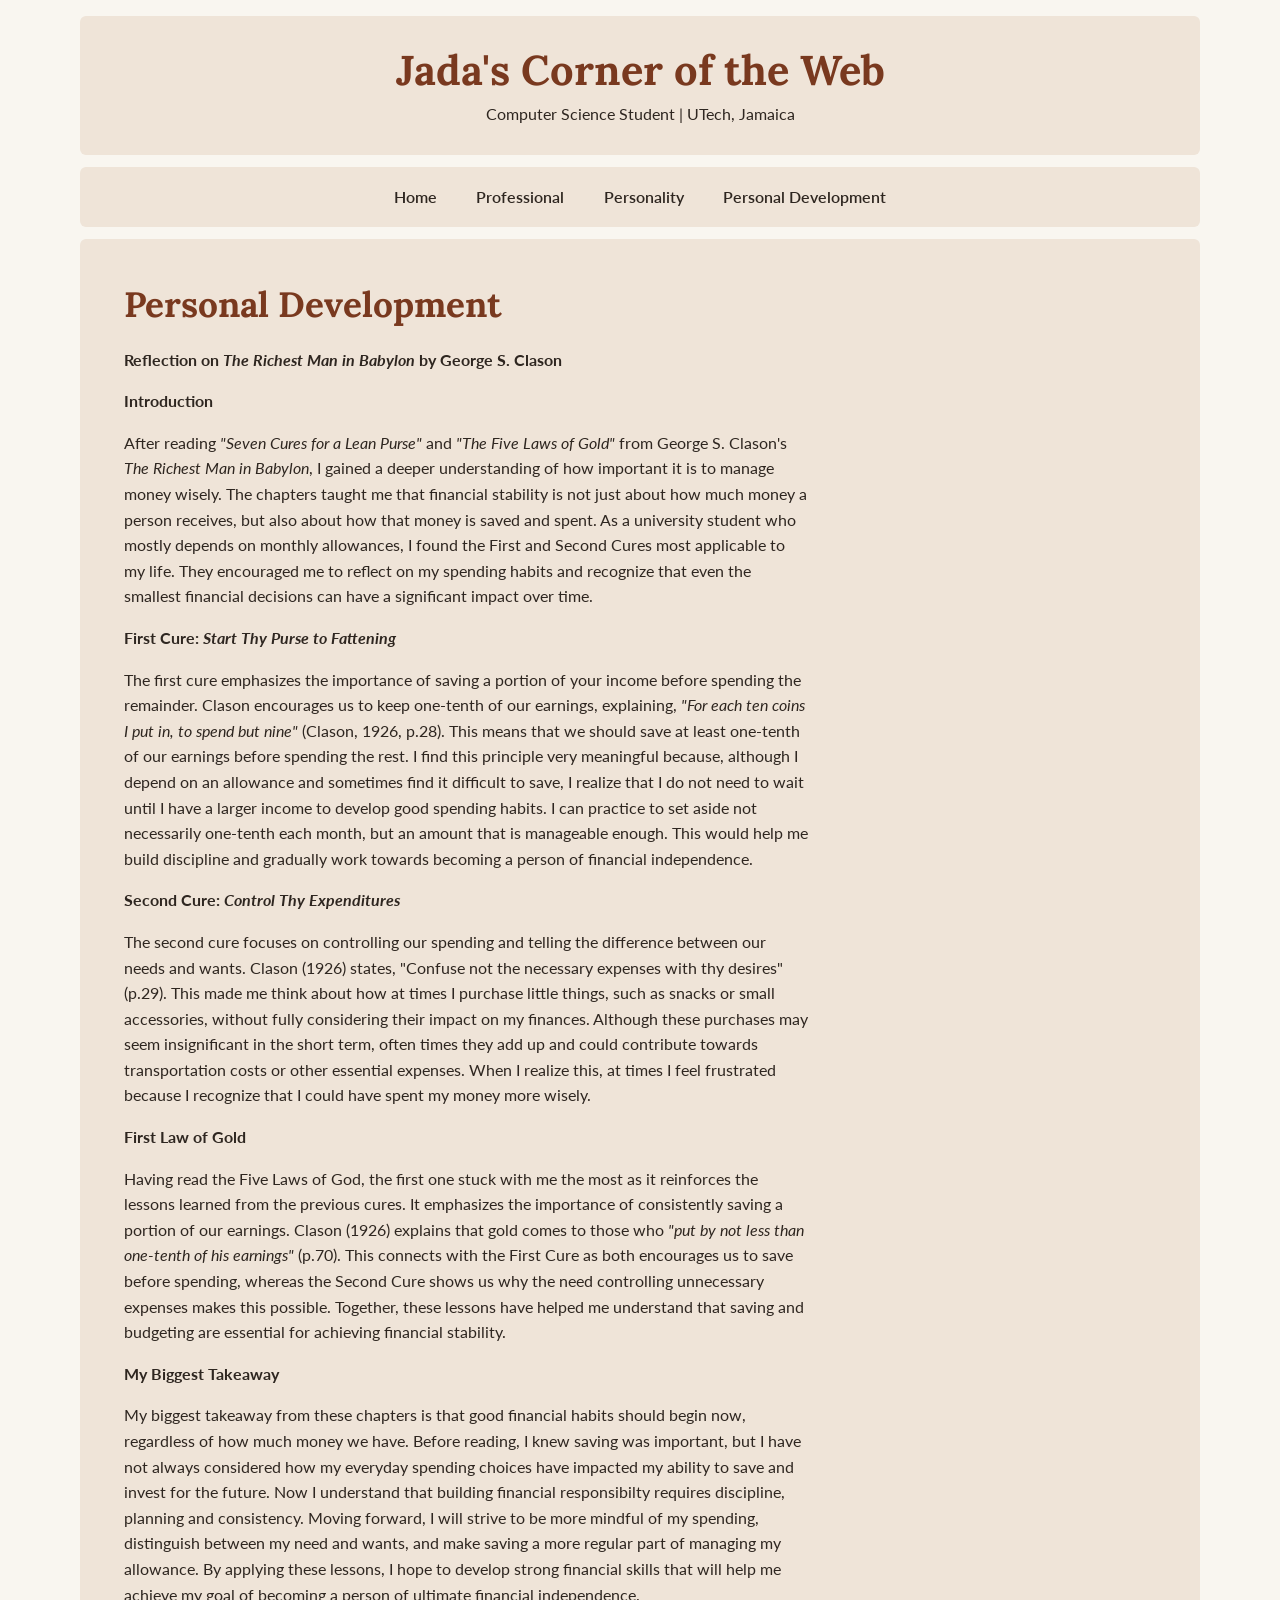
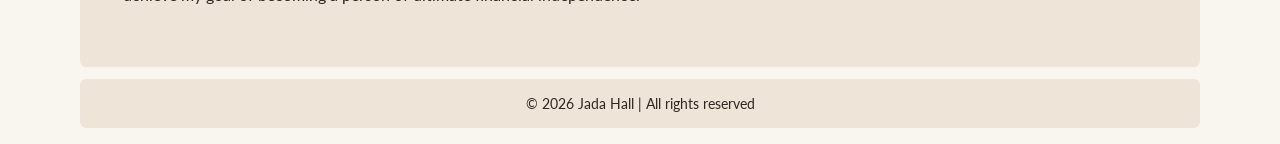
==== Codes/personal-development.html @ dfb67c2e "Add files via upload" ====
<!DOCTYPE html>
<html lang="en">
    <head>
        <meta charset="UTF-8">
        <meta name="viewport" content="width=device-width, initial-scale=1.0">
        <title>Personal-Development | Jada's Corner of the Web</title>
        <link rel="stylesheet" href="../style.css">
    </head>
    <body>
        <header id="home">
            <h1>Jada's Corner of the Web</h1>
            <p>Computer Science Student | UTech, Jamaica</p>
        </header>
        <nav>
            <ul>
                <li><a href="index.html">Home</a></li>
                <li><a href="professional.html">Professional</a></li>
                <li><a href="personality.html">Personality</a></li>
                <li><a href="personal-development.html">Personal Development</a></li>
            </ul>
        </nav>    
        <main> 
            <h2>Personal Development</h2>
            <p><strong>Reflection on <em>The Richest Man in Babylon</em> by George S. Clason</strong></p>
            <p><strong>Introduction</strong></p>
            <p>After reading <em>"Seven Cures for a Lean Purse"</em> and <em>"The Five Laws of Gold"</em> from George S. Clason's <em>The Richest Man in Babylon</em>, I gained a deeper understanding of how important it is to manage money wisely. The chapters taught me that financial stability is not just about how much money a person receives, but also about how that money is saved and spent. As a university student who mostly depends on monthly allowances, I found the First and Second Cures most applicable to my life. They encouraged me to reflect on my spending habits and recognize that even the smallest financial decisions can have a significant impact over time.</p>

            <p><strong>First Cure: <em>Start Thy Purse to Fattening</em></strong></p>
            <p>The first cure emphasizes the importance of saving a portion of your income before spending the remainder. Clason encourages us to keep one-tenth of our earnings, explaining, <em>"For each ten coins I put in, to spend but nine"</em> (Clason, 1926, p.28). This means that we should save at least one-tenth of our earnings before spending the rest. I find this principle very meaningful because, although I depend on an allowance and sometimes find it difficult to save, I realize that I do not need to wait until I have a larger income to develop good spending habits. I can practice to set aside not necessarily one-tenth each month, but an amount that is manageable enough. This would help me build discipline and gradually work towards becoming a person of financial independence.</p>

            <p><strong>Second Cure: <em>Control Thy Expenditures</em></strong></p>
            <p>The second cure focuses on controlling our spending and telling the difference between our needs and wants. Clason (1926) states, "Confuse not the necessary expenses with thy desires" (p.29). This made me think about how at times I purchase little things, such as snacks or small accessories, without fully considering their impact on my finances. Although these purchases may seem insignificant in the short term, often times they add up and could contribute towards transportation costs or other essential expenses. When I realize this, at times I feel frustrated because I recognize that I could have spent my money more wisely. </p>

            <p><strong>First Law of Gold</strong></p>
            <p>Having read the Five Laws of God, the first one stuck with me the most as it reinforces the lessons learned from the previous cures. It emphasizes the importance of consistently saving a portion of our earnings. Clason (1926) explains that gold comes to those who <em>"put by not less than one-tenth of his earnings"</em> (p.70). This connects with the First Cure as both encourages us to save before spending, whereas the Second Cure shows us why the need controlling unnecessary expenses makes this possible. Together, these lessons have helped me understand that saving and budgeting are essential for achieving financial stability.</p>

            <p><strong>My Biggest Takeaway</strong></p>
            <p>My biggest takeaway from these chapters is that good financial habits should begin now, regardless of how much money we have. Before reading, I knew saving was important, but I have not always considered how my everyday spending choices have impacted my ability to save and invest for the future. Now I understand that building financial responsibilty requires discipline, planning and consistency. Moving forward, I will strive to be more mindful of my spending, distinguish between my need and wants, and make saving a more regular part of managing my allowance. By applying these lessons, I hope to develop strong financial skills that will help me achieve my goal of becoming a person of ultimate financial independence.</p>


        </main>
        <footer>
                <p>&copy; 2026 Jada Hall | All rights reserved</p>
        </footer>
</body>
</html>
---- style.css ----
@import url("https://fonts.googleapis.com/css2?family=Lato:wght@400;700&family=Lora:wght@400;700&family=Material+Icons&display=swap");

:root 
{
    --page-bg: #F9F6F0;
    --surface: #EFE4D8;
    --text: #2E2620;
    --accent: #A04E2F;
    --accent-dark: #79391F;
}

* {
    box-sizing: border-box;
}

html 
{
    min-width: 600px;
    font-size: 16px;
}

body 
{
    min-height: 100vh;
    margin: 0;
    padding: 1rem 0;
    display: flex;
    flex-direction: column;
    gap: 0.75rem;
    background-color: var(--page-bg);
    color: var(--text);
    font-family: "Lato", Arial, sans-serif;
    font-size: 1rem;
    font-weight: 400;
    line-height: 1.6;
}

header,nav,main,footer 
{
    width: calc(100% - 2rem);
    max-width: 1120px;
    margin-right: auto;
    margin-left: auto;
}

header 
{
    padding: 1.75rem 1.5rem;
    border-radius: 6px;
    background-color: var(--surface);
    text-align: center;
}

header h1,h2,h3 
{
    font-family: "Lora", Georgia, serif;
    font-weight: 700;
    line-height: 1.25;
}

header h1 
{
    margin: 0;
    color: var(--accent-dark);
    font-size: clamp(1.8rem, 4vw, 2.6rem);
}

header p 
{
    margin: 0.4rem 0 0;
    font-size: 0.98rem;
}

nav 
{
    padding: 0.35rem 1rem;
    border-radius: 6px;
    background-color: var(--surface);
}

nav ul 
{
    display: flex;
    justify-content: center;
    align-items: center;
    flex-wrap: wrap;
    gap: 0.35rem 1.15rem;
    margin: 0;
    padding: 0.25rem 0;
    list-style: none;
}

nav a 
{
    display: inline-block;
    padding: 0.45rem 0.65rem;
    border-radius: 4px;
    color: var(--text);
    font-weight: 600;
    text-decoration: none;
    transition: color 150ms ease, background-color 150ms ease;
}

nav a:hover, nav a:focus-visible 
{
    background-color: var(--accent);
    color: #FFFFFF;
}

main 
{
    flex: 1;
    min-height: 55vh;
    padding: clamp(1.25rem, 4vw, 2.75rem);
    border-radius: 6px;
    background-color: var(--surface);
}

main h2 
{
    margin: 0 0 1.25rem;
    color: var(--accent-dark);
    font-size: clamp(1.7rem, 3vw, 2.2rem);
}

main h3 
{
    margin: 1.6rem 0 0.65rem;
    color: var(--accent);
    font-size: 1.35rem;
}

main h4 
{
    margin: 1.25rem 0 0.4rem;
    color: var(--accent-dark);
}

main p 
{
    max-width: 76ch;
    margin: 0 0 1rem;
}

main ul 
{
    padding-left: 1.4rem;
}

main li 
{
    margin-bottom: 0.35rem;
}

main a 
{
    color: var(--accent-dark);
    text-decoration-thickness: 1px;
    text-underline-offset: 3px;
}

main a:hover, main a:focus-visible 
{
    color: var(--accent);
}

main section + section 
{
    margin-top: 1.75rem;
    padding-top: 0.25rem;
    border-top: 1px solid rgba(46, 38, 32, 0.18);
}

.profile-photo 
{
    display: block;
    width: min(300px, 100%);
    height: auto;
    margin: 1.75rem auto 0;
    border: 5px solid var(--page-bg);
    border-radius: 6px;
    object-fit: contain;
    box-shadow: 0 5px 16px rgba(46, 38, 32, 0.16);
}

main li a[href^="mailto:"]::before, main li a[target="_blank"]::after 
{
    display: inline-block;
    font-family: "Material Icons";
    font-size: 24px;
    font-weight: 400;
    line-height: 1;
    vertical-align: middle;
}

main li a[href^="mailto:"]::before 
{
    margin-right: 0.3rem;
    content: "mail";
}

main li a[target="_blank"]::after 
{
    margin-left: 0.3rem;
    content: "open_in_new";
}

footer 
{
    padding: 0.8rem 1rem;
    border-radius: 6px;
    background-color: var(--surface);
    text-align: center;
}

footer p 
{
    margin: 0;
    font-size: 0.9rem;
}

@media (max-width: 949px) 
{
    body 
    {
        padding-top: 0.5rem;
        gap: 0.5rem;
    }

    header 
    {
        padding: 1.25rem 1rem;
    }

    nav ul 
    {
        flex-direction: column;
        gap: 0.1rem;
    }

    nav li, nav a 
    {
        width: 100%;
        text-align: center;
    }

    main 
    {
        min-height: 52vh;
        padding: 1.25rem 1rem;
    }
}

@media (min-width: 950px) 
{
    header,
    nav,
    main,
    footer 
    {
        width: calc(100% - 3rem);
    }
}
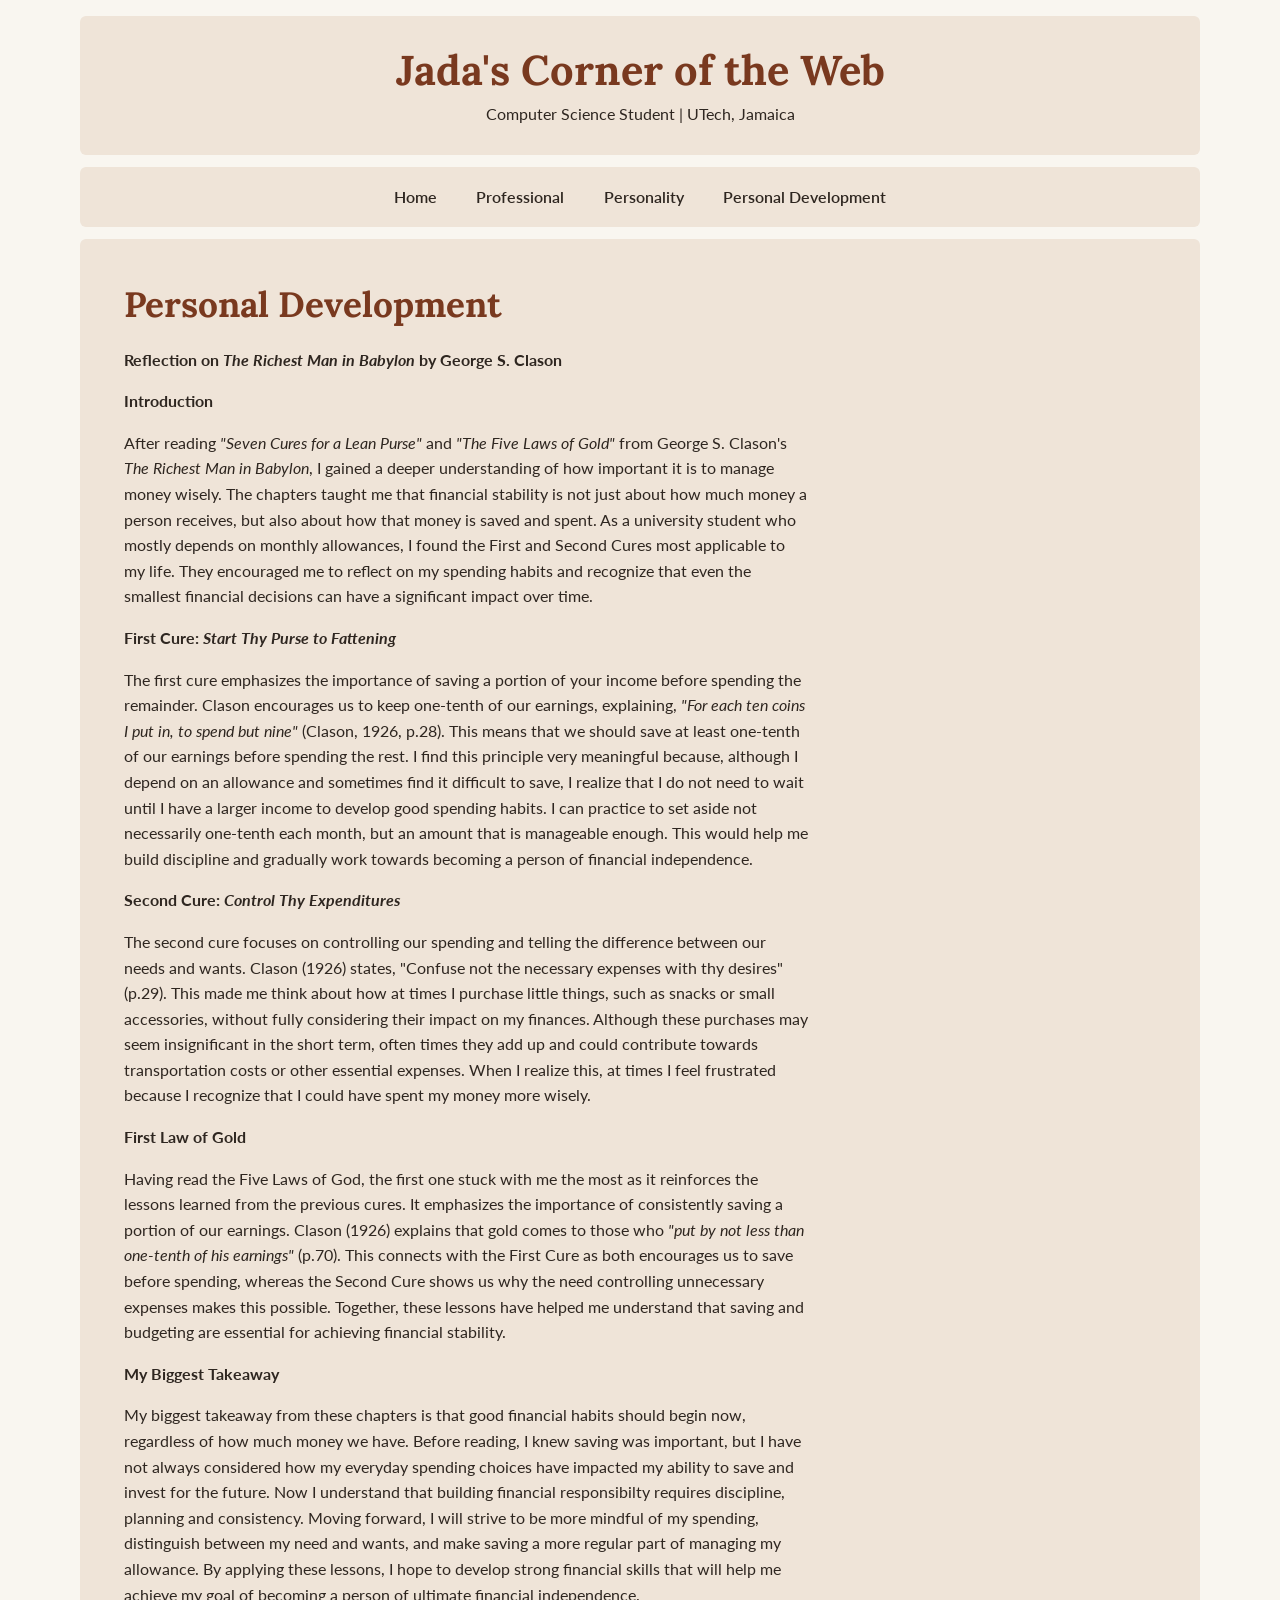
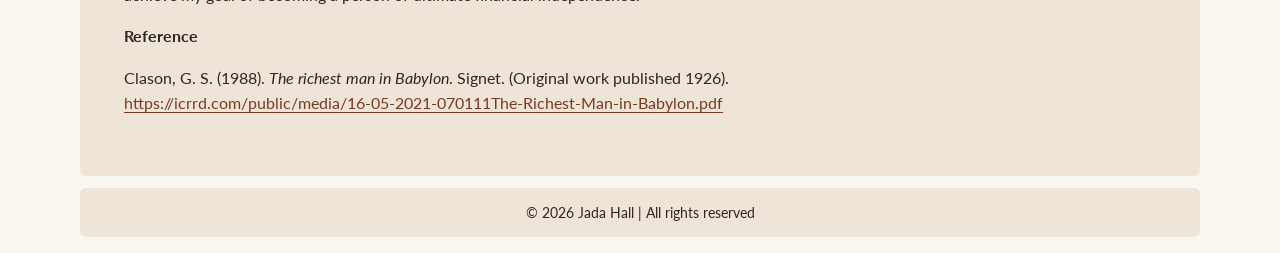
==== commit 8749df79: "Add files via upload" ====
--- a/Codes/personal-development.html
+++ b/Codes/personal-development.html
@@ -37,6 +37,8 @@
             <p><strong>My Biggest Takeaway</strong></p>
             <p>My biggest takeaway from these chapters is that good financial habits should begin now, regardless of how much money we have. Before reading, I knew saving was important, but I have not always considered how my everyday spending choices have impacted my ability to save and invest for the future. Now I understand that building financial responsibilty requires discipline, planning and consistency. Moving forward, I will strive to be more mindful of my spending, distinguish between my need and wants, and make saving a more regular part of managing my allowance. By applying these lessons, I hope to develop strong financial skills that will help me achieve my goal of becoming a person of ultimate financial independence.</p>
 
+            <p><strong>Reference</strong></p>
+            <p>Clason, G. S. (1988). <em>The richest man in Babylon</em>. Signet. (Original work published 1926). <a href="https://icrrd.com/public/media/16-05-2021-070111The-Richest-Man-in-Babylon.pdf" target="_blank" rel="noopener">https://icrrd.com/public/media/16-05-2021-070111The-Richest-Man-in-Babylon.pdf</a></p>
 
         </main>
         <footer>
--- a/style.css
+++ b/style.css
@@ -15,7 +15,6 @@
 
 html 
 {
-    min-width: 600px;
     font-size: 16px;
 }
 
@@ -183,7 +182,7 @@
     box-shadow: 0 5px 16px rgba(46, 38, 32, 0.16);
 }
 
-main li a[href^="mailto:"]::before, main li a[target="_blank"]::after 
+main li a[target="_blank"]::after 
 {
     display: inline-block;
     font-family: "Material Icons";
@@ -193,12 +192,6 @@
     vertical-align: middle;
 }
 
-main li a[href^="mailto:"]::before 
-{
-    margin-right: 0.3rem;
-    content: "mail";
-}
-
 main li a[target="_blank"]::after 
 {
     margin-left: 0.3rem;
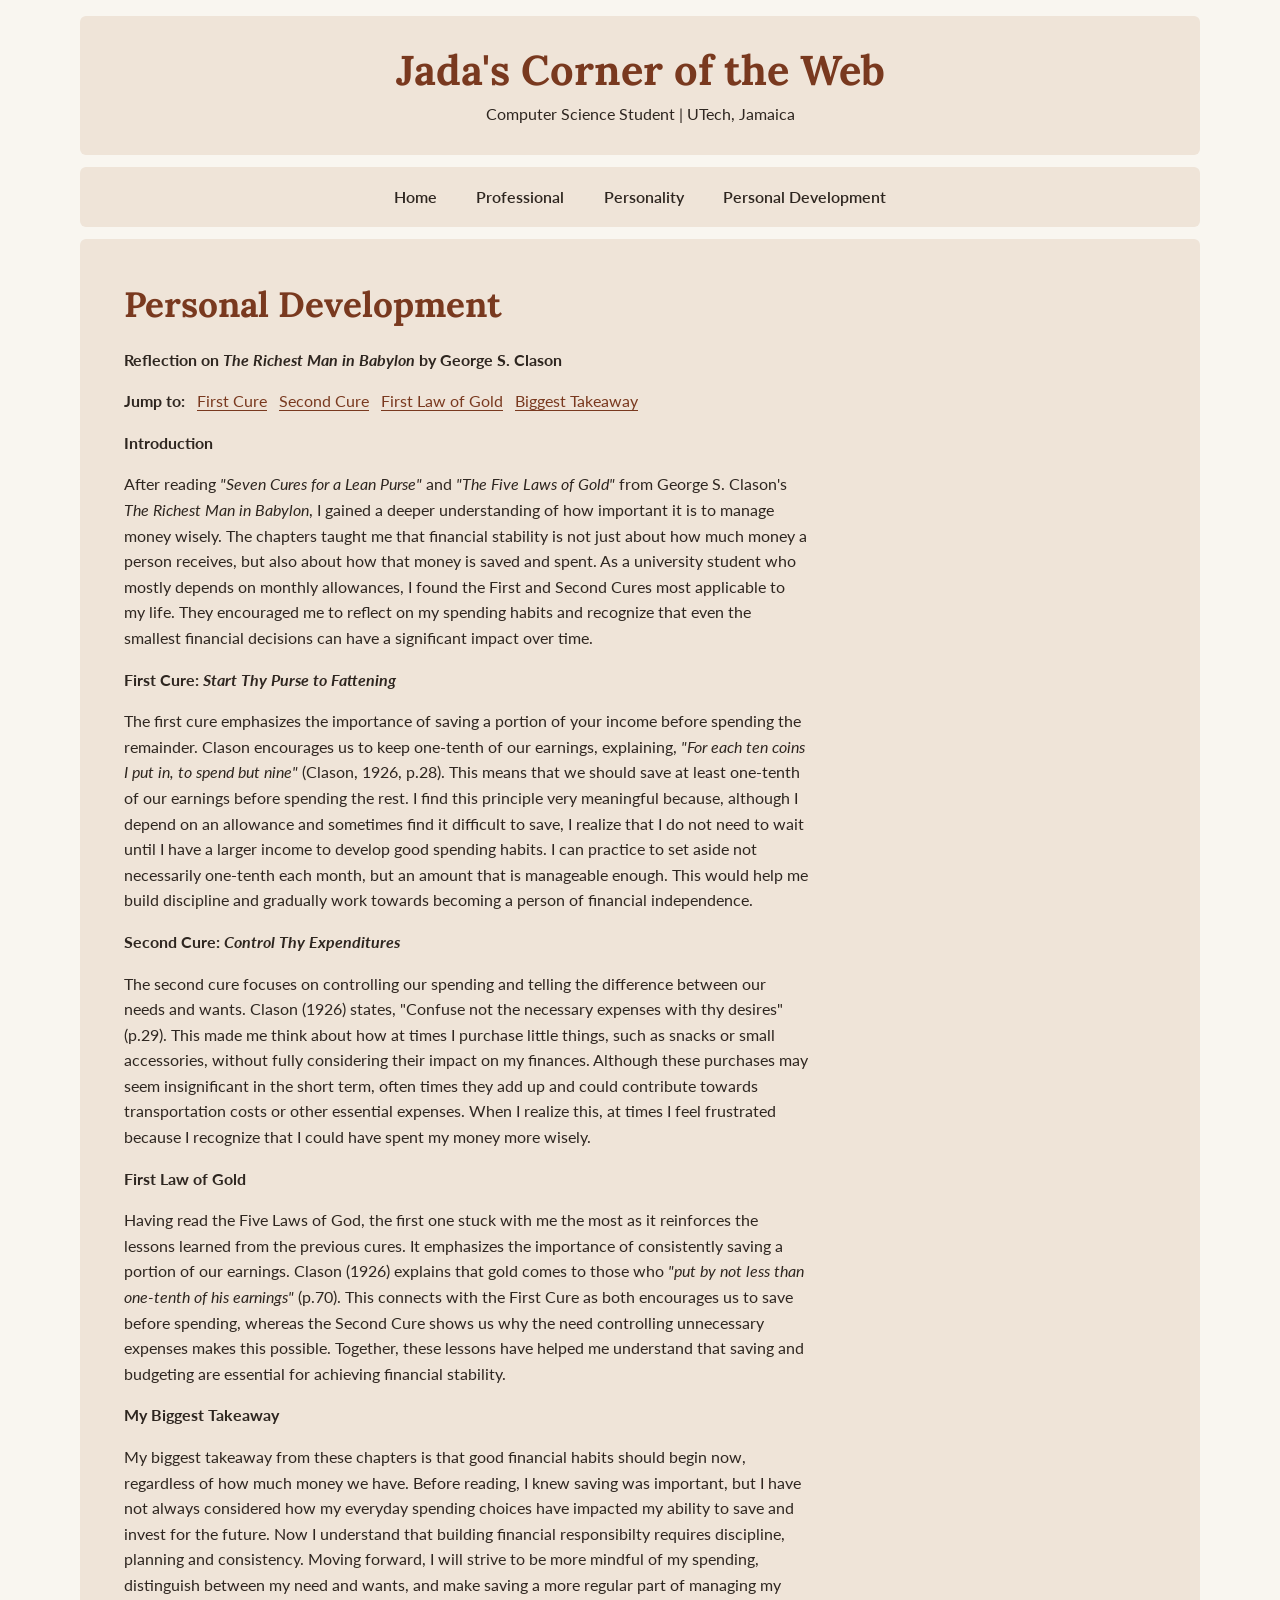
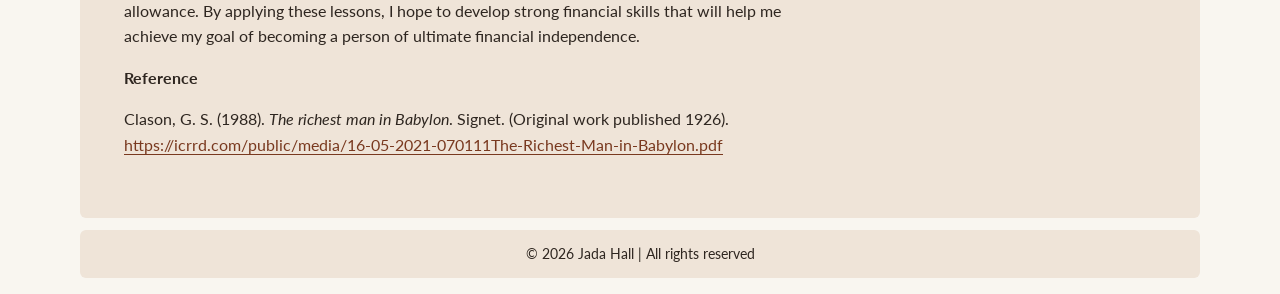
==== commit 2a09d937: "Add files via upload" ====
--- a/Codes/personal-development.html
+++ b/Codes/personal-development.html
@@ -22,6 +22,13 @@
         <main> 
             <h2>Personal Development</h2>
             <p><strong>Reflection on <em>The Richest Man in Babylon</em> by George S. Clason</strong></p>
+            <div class="jump-links" role="group" aria-label="Jump to section">
+                <strong>Jump to:</strong>
+                <a href="#first-cure">First Cure</a>
+                <a href="#second-cure">Second Cure</a>
+                <a href="#first-law-of-gold">First Law of Gold</a>
+                <a href="#biggest-takeaway">Biggest Takeaway</a>
+            </div>
             <p><strong>Introduction</strong></p>
             <p>After reading <em>"Seven Cures for a Lean Purse"</em> and <em>"The Five Laws of Gold"</em> from George S. Clason's <em>The Richest Man in Babylon</em>, I gained a deeper understanding of how important it is to manage money wisely. The chapters taught me that financial stability is not just about how much money a person receives, but also about how that money is saved and spent. As a university student who mostly depends on monthly allowances, I found the First and Second Cures most applicable to my life. They encouraged me to reflect on my spending habits and recognize that even the smallest financial decisions can have a significant impact over time.</p>
 
--- a/style.css
+++ b/style.css
@@ -151,6 +151,15 @@
     margin-bottom: 0.35rem;
 }
 
+.jump-links 
+{
+    display: flex;
+    flex-wrap: wrap;
+    align-items: center;
+    gap: 0.25rem 0.75rem;
+    margin-bottom: 1rem;
+}
+
 main a 
 {
     color: var(--accent-dark);
@@ -237,6 +246,13 @@
         text-align: center;
     }
 
+    .jump-links 
+    {
+        flex-direction: column;
+        align-items: flex-start;
+        gap: 0.5rem;
+    }
+
     main 
     {
         min-height: 52vh;
